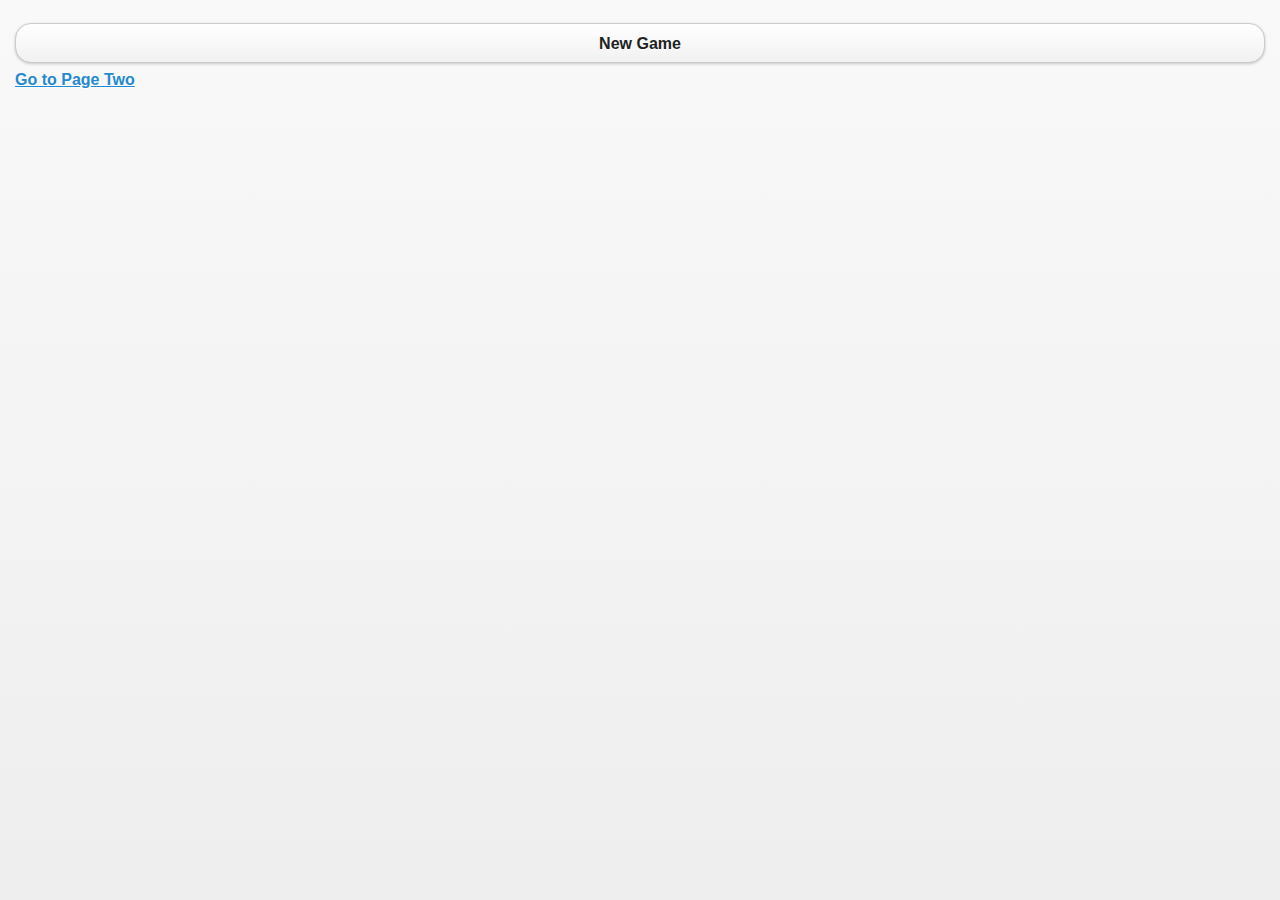
==== index.html @ 7e6d80f2 "create index html for mobile" ====
<!DOCTYPE html>
<html lang="en">
<head>
	<meta charset=utf-8>
	<meta name="viewport" content="width=device-width, initial-scale=1">
	<title>Okiya</title>
	<link rel="stylesheet" href="./lib/jquery.mobile-1.3.2.min.css" />
	<script src="./lib/jquery-1.9.1.min.js"></script>
	<script src="./lib/jquery.mobile-1.3.2.min.js"></script>
	<link rel="stylesheet" href=".\css\game.css">
	<link rel="stylesheet" href=".\css\tile.css">
</head>
<body>
	<div data-role="page" id="pagestart">
		<div data-role="main" class="ui-content">
			<button type="button" onclick="startNewGame()">New Game</button>
			<a href="#pagegame">Go to Page Two</a>
		</div>
	</div>

	<div data-role="page" id="pagegame">

		<div class='ui-grid-c' id='boardDOM'>
			
		</div>
		<div id="discard">
			<div id="lastTile" class="tile"></div>
		</div>
		<a href="#pagestart">Start page</a>


		<div class="pBoard" id="pBoard">
			<div class="player player1" id="player1" draggable="false"></div>
			<div class="player player2" id="player2" draggable="false"></div>
		</div>
	</div>

	<script src=".\js\model.js"></script>
	<script src=".\js\view.js"></script>
	<script src=".\js\controller.js"></script>
	<script src=".\js\game2.js"></script>
</body>
</html>
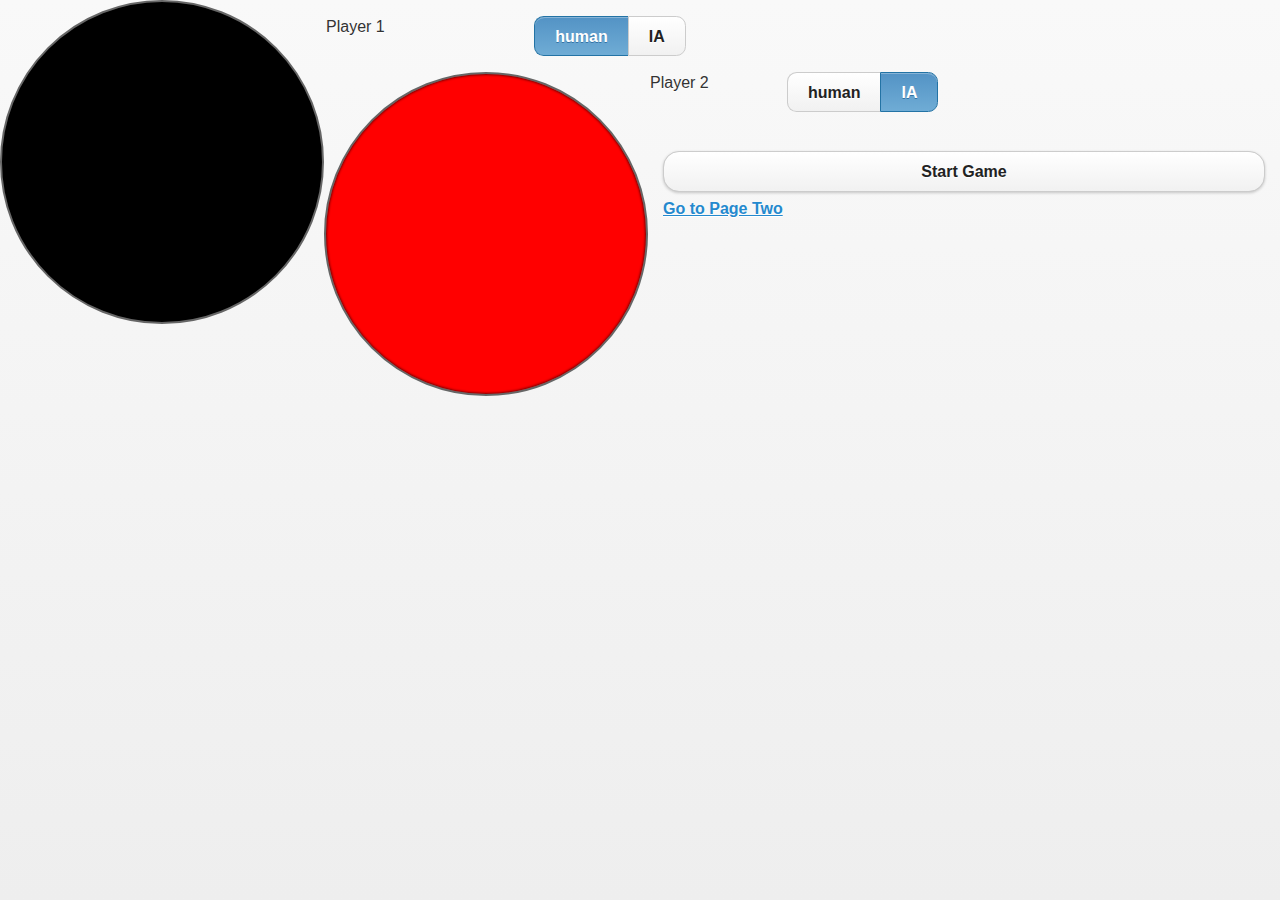
==== commit 81917a4e: "Ajout du choix des joueurs (humain ou IA)" ====
--- a/index.html
+++ b/index.html
@@ -12,8 +12,28 @@
 </head>
 <body>
 	<div data-role="page" id="pagestart">
+		<div class="player player1" id="player1Picker" ></div>
+		<div class="ui-field-contain">
+		  <fieldset data-role="controlgroup" data-type="horizontal">
+		    <legend>Player 1</legend>
+		    <input type="radio" name="radio-P1" id="radio-P1-1" value="human" checked="checked">
+		    <label for="radio-P1-1">human</label>
+		    <input type="radio" name="radio-P1" id="radio-P1-2" value="IA" >
+		    <label for="radio-P1-2">IA</label>
+		  </fieldset>
+		</div>
+		<div class="player player2" id="player2Picker" ></div>
+		<div class="ui-field-contain">
+		  <fieldset data-role="controlgroup" data-type="horizontal">
+		    <legend>Player 2</legend>
+		    <input type="radio" name="radio-P2" id="radio-P2-1" value="human" >
+		    <label for="radio-P2-1">human</label>
+		    <input type="radio" name="radio-P2" id="radio-P2-2" value="IA" checked="checked">
+		    <label for="radio-P2-2">IA</label>
+		  </fieldset>
+		</div>
 		<div data-role="main" class="ui-content">
-			<button type="button" onclick="startNewGame()">New Game</button>
+			<button type="button" onclick="startNewGame()">Start Game</button>
 			<a href="#pagegame">Go to Page Two</a>
 		</div>
 	</div>
@@ -27,14 +47,22 @@
 			<div id="lastTile" class="tile"></div>
 		</div>
 		<a href="#pagestart">Start page</a>
-
-
+		<button type="button" data-inline="true" onclick="startNewGame()">tmp restart</button>
+		
 		<div class="pBoard" id="pBoard">
 			<div class="player player1" id="player1" draggable="false"></div>
 			<div class="player player2" id="player2" draggable="false"></div>
 		</div>
+		<div class="pBoard" id="endGameDiv" style='display:none'>
+		    <!-- <p id="winningText">End game.<p> -->
+			<div class="gameBtn" onclick="startNewGame()"
+				style="background-image: url(svg/iconmonstr-undo-2-icon.svg)"></div>
+			<div class="gameBtn" onclick='window.location.href = "#pagestart";'
+				style="background-image: url(svg/iconmonstr-home-4-icon.svg)"></div>
+		</div>
 	</div>
-
+	
+	
 	<script src=".\js\model.js"></script>
 	<script src=".\js\view.js"></script>
 	<script src=".\js\controller.js"></script>
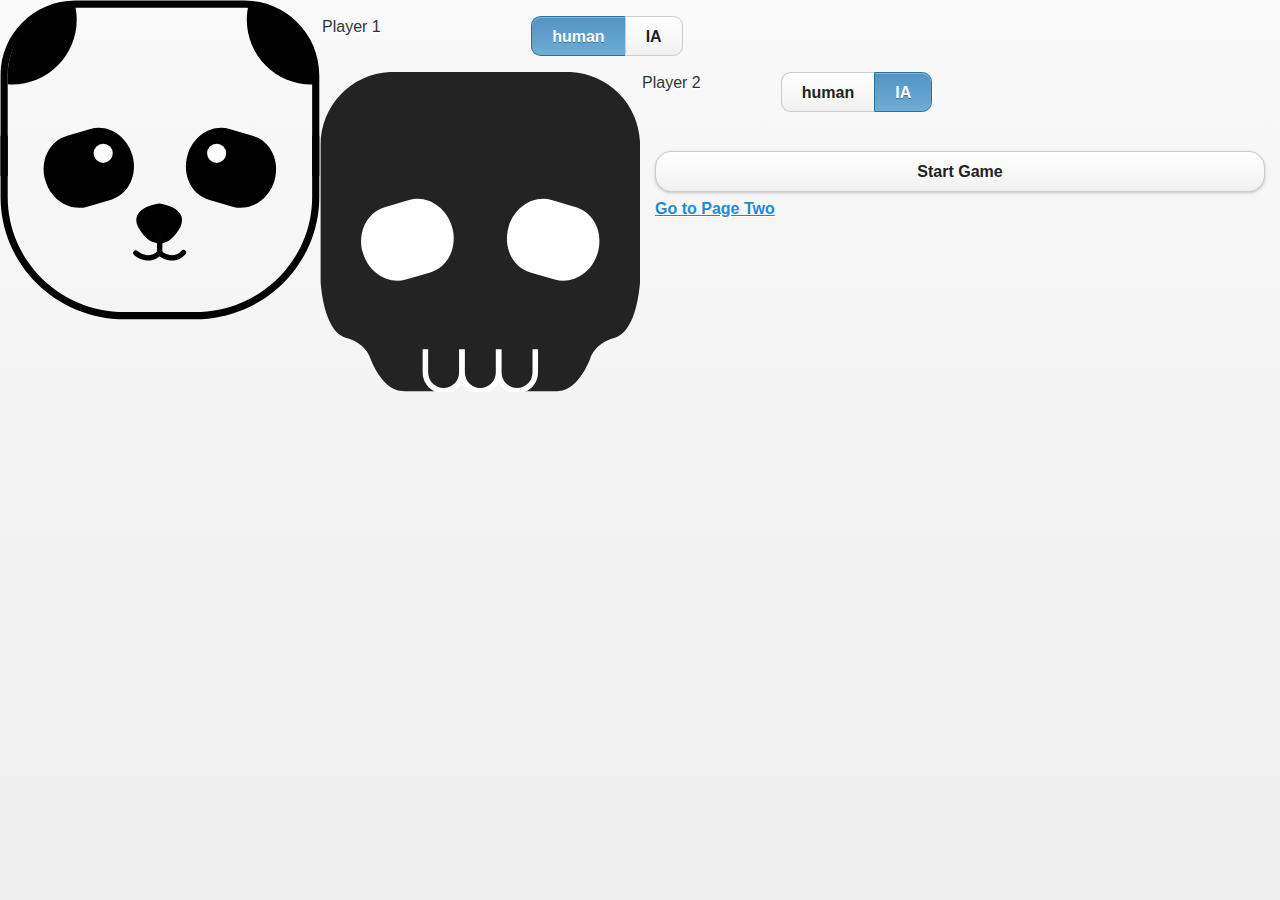
==== commit c74d1a05: "Move some svg remove 'player div'" ====
--- a/index.html
+++ b/index.html
@@ -40,20 +40,21 @@
 
 	<div data-role="page" id="pagegame">
 
-		<div class='ui-grid-c' id='boardDOM'>
-			
+		<div class='ui-grid-c' id='boardDOM'></div>
+		<div class='ui-grid-c' id='gameInfo'>
+			<div id="discard">
+				<div id="lastTile" class="tile"></div>
+			</div>
+			<a href="#pagestart">Start page</a>
+			<button type="button" data-inline="true" onclick="startNewGame()">tmp restart</button>
+
 		</div>
-		<div id="discard">
-			<div id="lastTile" class="tile"></div>
-		</div>
-		<a href="#pagestart">Start page</a>
-		<button type="button" data-inline="true" onclick="startNewGame()">tmp restart</button>
-		
-		<div class="pBoard" id="pBoard">
+
+		<!-- <div class="pBoard" id="pBoard">
 			<div class="player player1" id="player1" draggable="false"></div>
 			<div class="player player2" id="player2" draggable="false"></div>
-		</div>
-		<div class="pBoard" id="endGameDiv" style='display:none'>
+		</div> -->
+		<div class="pBoard" id="endGameDiv" >
 		    <!-- <p id="winningText">End game.<p> -->
 			<div class="gameBtn" onclick="startNewGame()"
 				style="background-image: url(svg/iconmonstr-undo-2-icon.svg)"></div>
